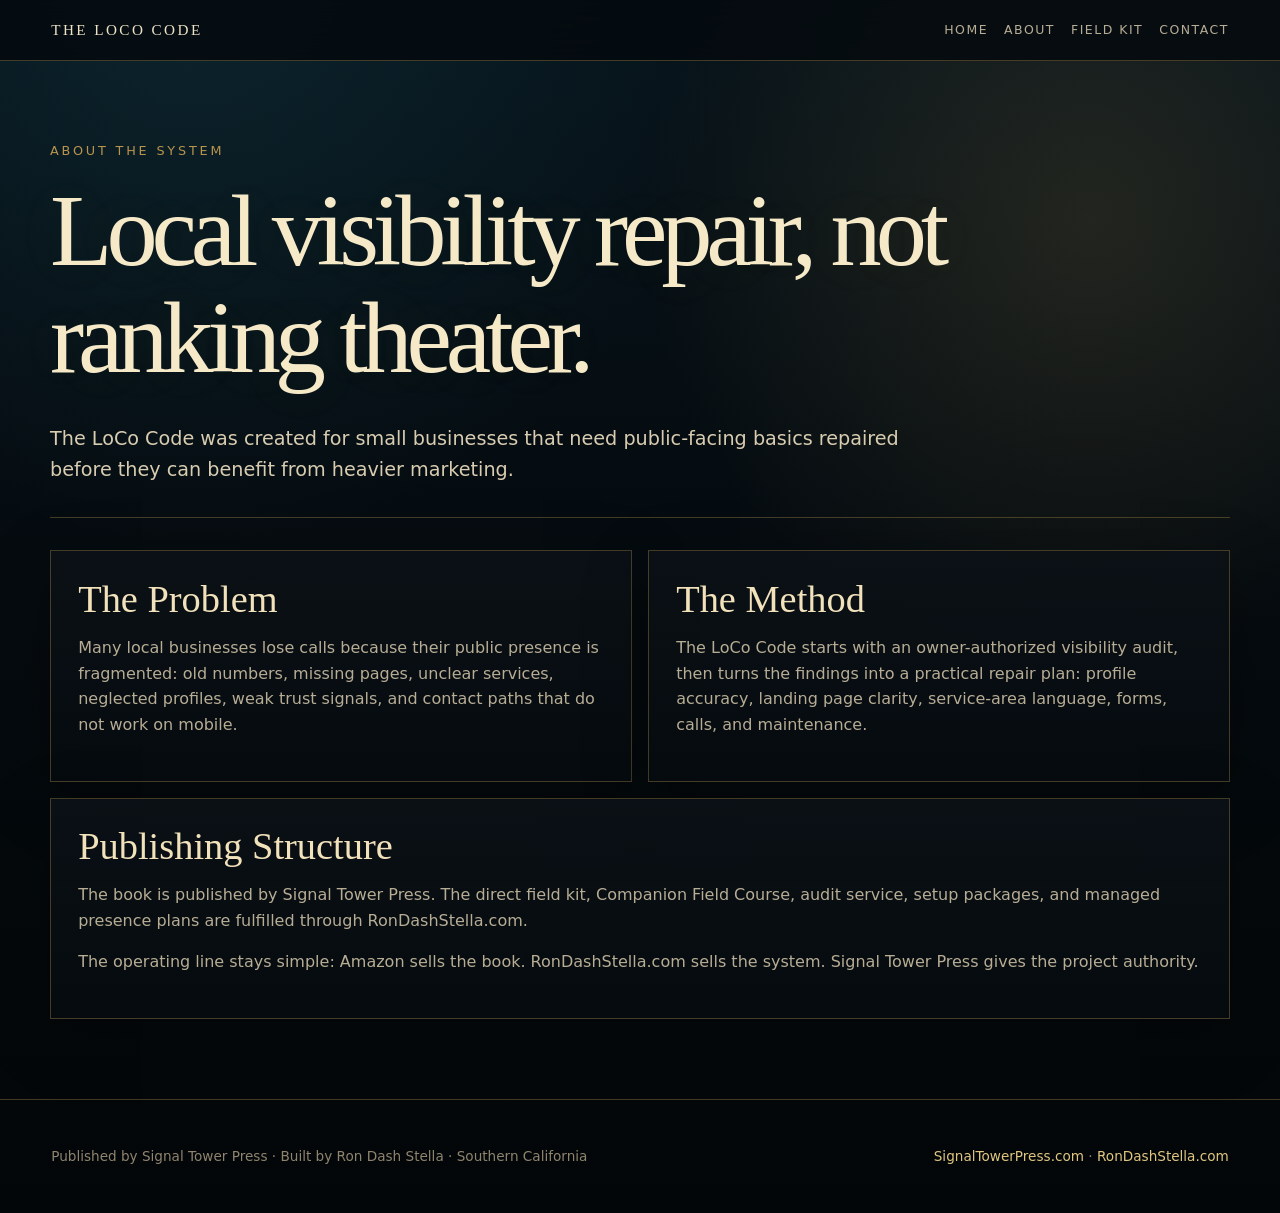
==== about.html @ ce318a89 "Add about page" ====
<!doctype html>
<html lang="en">
<head>
  <meta charset="utf-8">
  <meta name="viewport" content="width=device-width, initial-scale=1">
  <title>About | The LoCo Code</title>
  <meta name="description" content="About The LoCo Code, a local visibility repair system published by Signal Tower Press.">
  <link rel="stylesheet" href="styles.css">
</head>
<body>
  <header class="site-header">
    <a class="brand" href="index.html">The LoCo Code</a>
    <nav aria-label="Primary navigation">
      <a href="index.html">Home</a>
      <a href="about.html">About</a>
      <a href="field-kit.html">Field Kit</a>
      <a href="contact.html">Contact</a>
    </nav>
  </header>

  <main>
    <section class="page-hero">
      <div class="eyebrow">About the system</div>
      <h1>Local visibility repair, not ranking theater.</h1>
      <p class="lede">The LoCo Code was created for small businesses that need public-facing basics repaired before they can benefit from heavier marketing.</p>
    </section>

    <section class="content-grid">
      <article class="content-card">
        <h2>The Problem</h2>
        <p>Many local businesses lose calls because their public presence is fragmented: old numbers, missing pages, unclear services, neglected profiles, weak trust signals, and contact paths that do not work on mobile.</p>
      </article>
      <article class="content-card">
        <h2>The Method</h2>
        <p>The LoCo Code starts with an owner-authorized visibility audit, then turns the findings into a practical repair plan: profile accuracy, landing page clarity, service-area language, forms, calls, and maintenance.</p>
      </article>
      <article class="content-card full">
        <h2>Publishing Structure</h2>
        <p>The book is published by Signal Tower Press. The direct field kit, Companion Field Course, audit service, setup packages, and managed presence plans are fulfilled through RonDashStella.com.</p>
        <p>The operating line stays simple: Amazon sells the book. RonDashStella.com sells the system. Signal Tower Press gives the project authority.</p>
      </article>
    </section>
  </main>

  <footer>
    <p>Published by Signal Tower Press · Built by Ron Dash Stella · Southern California</p>
    <p><a href="https://signaltowerpress.com">SignalTowerPress.com</a> · <a href="https://rondashstella.com">RonDashStella.com</a></p>
  </footer>
</body>
</html>
---- styles.css ----
:root {
  --ink: #050b0f;
  --deep: #081820;
  --panel: #0b1116;
  --brass: #b8944d;
  --gold: #e0c681;
  --paper: #efe4c7;
  --muted: #b7ad95;
  --line: rgba(184, 148, 77, .35);
  --line-soft: rgba(239, 228, 199, .12);
}

* { box-sizing: border-box; }

html { scroll-behavior: smooth; }

body {
  margin: 0;
  color: var(--paper);
  background:
    radial-gradient(circle at 15% 0%, rgba(34, 95, 112, .22), transparent 34rem),
    radial-gradient(circle at 85% 18%, rgba(184, 148, 77, .16), transparent 28rem),
    linear-gradient(180deg, #06131a 0%, var(--ink) 48%, #030608 100%);
  font-family: Inter, ui-sans-serif, system-ui, -apple-system, BlinkMacSystemFont, "Segoe UI", sans-serif;
  line-height: 1.6;
}

a { color: var(--gold); text-decoration: none; }
a:hover { color: #fff2c6; }

.site-header {
  position: sticky;
  top: 0;
  z-index: 10;
  display: flex;
  justify-content: space-between;
  gap: 2rem;
  align-items: center;
  padding: 1.1rem clamp(1.25rem, 4vw, 4rem);
  background: rgba(5, 11, 15, .88);
  border-bottom: 1px solid var(--line);
  backdrop-filter: blur(18px);
}

.brand {
  font-family: Georgia, "Times New Roman", serif;
  letter-spacing: .16em;
  text-transform: uppercase;
  color: var(--paper);
  font-size: .95rem;
}

nav {
  display: flex;
  flex-wrap: wrap;
  justify-content: flex-end;
  gap: 1rem;
}

nav a {
  color: var(--muted);
  font-size: .78rem;
  letter-spacing: .12em;
  text-transform: uppercase;
}

main {
  width: min(1180px, calc(100% - 2rem));
  margin: 0 auto;
}

.hero {
  min-height: 74vh;
  display: grid;
  align-content: center;
  padding: 6rem 0 4rem;
  border-bottom: 1px solid var(--line);
}

.eyebrow {
  color: var(--brass);
  letter-spacing: .22em;
  text-transform: uppercase;
  font-size: .8rem;
  margin-bottom: 1rem;
}

h1, h2, h3 {
  font-family: Georgia, "Times New Roman", serif;
  font-weight: 400;
  line-height: 1.05;
  margin: 0;
}

h1 {
  font-size: clamp(4rem, 12vw, 11rem);
  letter-spacing: -.06em;
  color: #f5e9c8;
  text-shadow: 0 0 60px rgba(224, 198, 129, .08);
}

.subtitle {
  margin: 1rem 0 0;
  color: var(--gold);
  font-family: Georgia, "Times New Roman", serif;
  font-size: clamp(1.5rem, 3vw, 3.1rem);
}

.lede {
  max-width: 850px;
  margin: 2rem 0 0;
  color: #d8ccb1;
  font-size: clamp(1.05rem, 1.5vw, 1.35rem);
}

.actions {
  display: flex;
  flex-wrap: wrap;
  gap: .9rem;
  margin-top: 2.4rem;
}

.button {
  display: inline-flex;
  border: 1px solid var(--line);
  padding: .88rem 1.1rem;
  color: var(--paper);
  letter-spacing: .12em;
  text-transform: uppercase;
  font-size: .74rem;
  background: rgba(11, 17, 22, .72);
}

.button.primary {
  background: linear-gradient(135deg, rgba(184, 148, 77, .28), rgba(224, 198, 129, .12));
  border-color: rgba(224, 198, 129, .65);
}

.panel-grid {
  display: grid;
  grid-template-columns: repeat(3, minmax(0, 1fr));
  gap: 1rem;
  padding: 3rem 0;
}

.panel, .quote-card, .statement, .content-card {
  border: 1px solid var(--line);
  background: linear-gradient(180deg, rgba(11, 17, 22, .88), rgba(5, 11, 15, .76));
  box-shadow: 0 18px 60px rgba(0, 0, 0, .28);
}

.panel {
  padding: 1.6rem;
  min-height: 240px;
}

.panel.featured {
  background:
    radial-gradient(circle at 50% 0%, rgba(184, 148, 77, .18), transparent 18rem),
    linear-gradient(180deg, rgba(14, 24, 30, .96), rgba(5, 11, 15, .82));
}

.panel h2, .split h2, .content-card h2 {
  color: #f2e2bb;
  font-size: clamp(1.8rem, 3vw, 3rem);
}

.panel p, .split p, .content-card p, li {
  color: var(--muted);
}

.statement {
  padding: 1.4rem 1.6rem;
  margin: 0 0 3rem;
  color: var(--paper);
}

.split {
  display: grid;
  grid-template-columns: 1.3fr .7fr;
  gap: 1rem;
  padding: 2rem 0 5rem;
}

.quote-card {
  padding: 1.7rem;
  color: var(--gold);
  font-family: Georgia, "Times New Roman", serif;
  font-size: 1.5rem;
}

.page-hero {
  padding: 5rem 0 2rem;
  border-bottom: 1px solid var(--line);
}

.page-hero h1 {
  font-size: clamp(3.2rem, 8vw, 7rem);
}

.content-grid {
  display: grid;
  grid-template-columns: repeat(2, minmax(0, 1fr));
  gap: 1rem;
  padding: 2rem 0 5rem;
}

.content-card {
  padding: 1.7rem;
}

.full { grid-column: 1 / -1; }

ul { padding-left: 1.2rem; }

footer {
  border-top: 1px solid var(--line);
  padding: 2rem clamp(1.25rem, 4vw, 4rem);
  color: #8f846e;
  font-size: .85rem;
  display: flex;
  flex-wrap: wrap;
  justify-content: space-between;
  gap: 1rem;
}

@media (max-width: 820px) {
  .site-header { align-items: flex-start; flex-direction: column; }
  nav { justify-content: flex-start; }
  .panel-grid, .split, .content-grid { grid-template-columns: 1fr; }
  .hero { min-height: auto; }
}
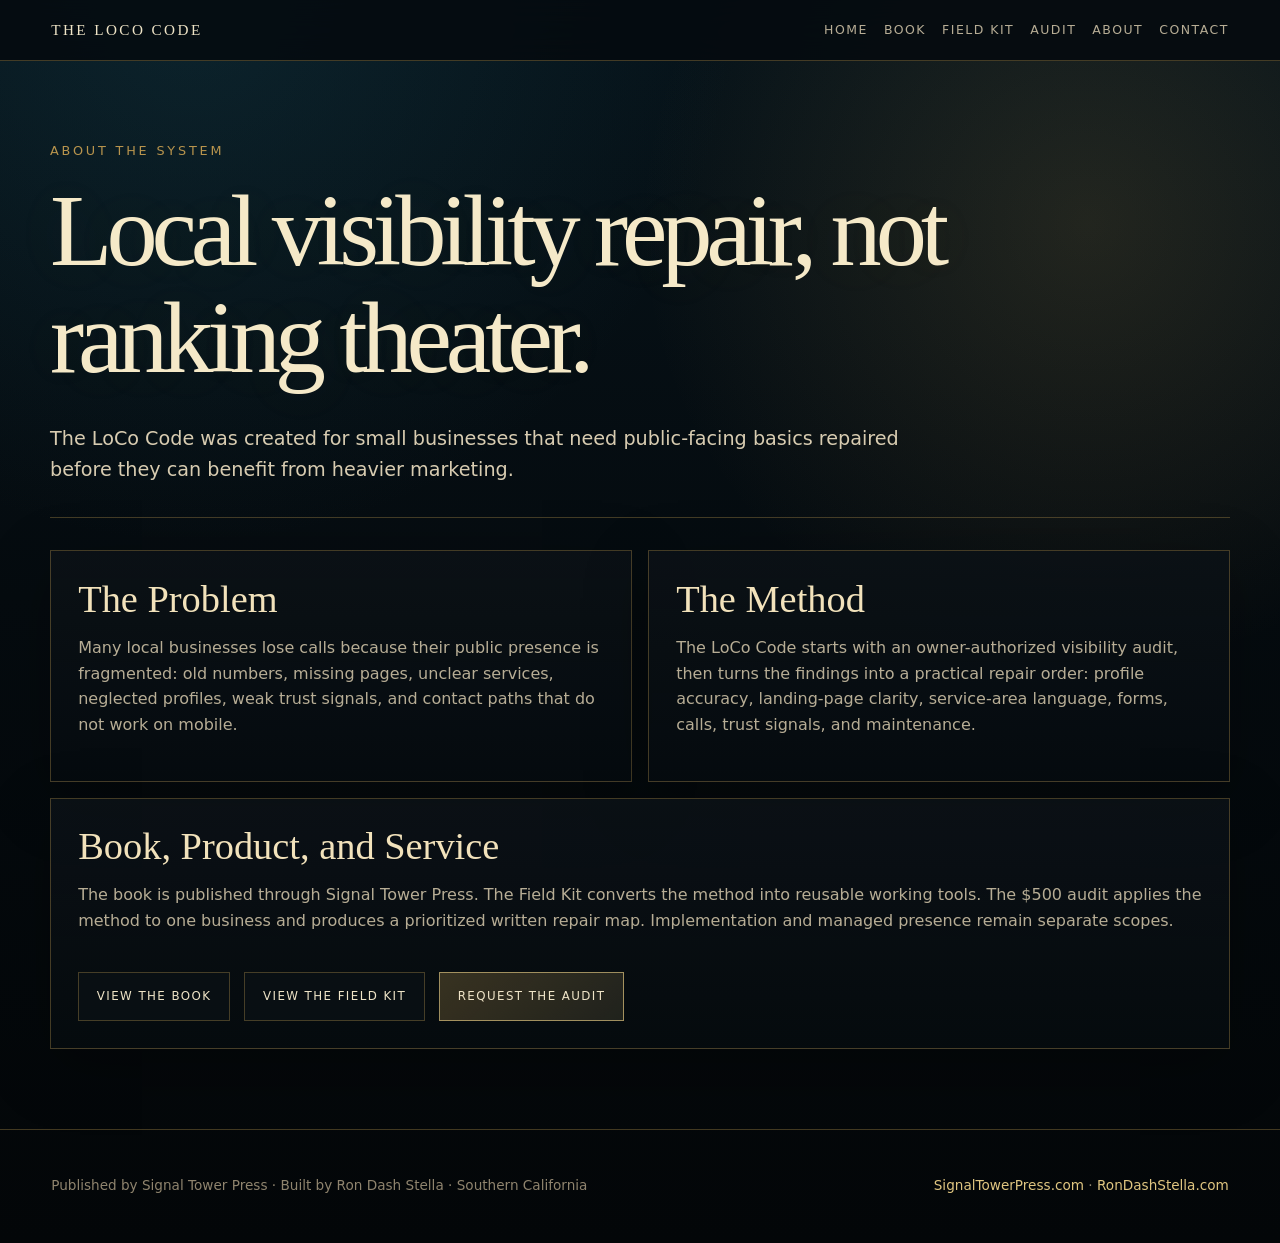
==== commit 4912d62c: "Align LoCo Code about page with book-product-service stack" ====
--- a/about.html
+++ b/about.html
@@ -4,7 +4,7 @@
   <meta charset="utf-8">
   <meta name="viewport" content="width=device-width, initial-scale=1">
   <title>About | The LoCo Code</title>
-  <meta name="description" content="About The LoCo Code, a local visibility repair system published by Signal Tower Press.">
+  <meta name="description" content="About The LoCo Code, a Signal Tower Press book, field system, and owner-authorized local visibility repair service.">
   <link rel="stylesheet" href="styles.css">
 </head>
 <body>
@@ -12,8 +12,10 @@
     <a class="brand" href="index.html">The LoCo Code</a>
     <nav aria-label="Primary navigation">
       <a href="index.html">Home</a>
-      <a href="about.html">About</a>
+      <a href="book.html">Book</a>
       <a href="field-kit.html">Field Kit</a>
+      <a href="audit.html">Audit</a>
+      <a href="about.html" aria-current="page">About</a>
       <a href="contact.html">Contact</a>
     </nav>
   </header>
@@ -32,12 +34,16 @@
       </article>
       <article class="content-card">
         <h2>The Method</h2>
-        <p>The LoCo Code starts with an owner-authorized visibility audit, then turns the findings into a practical repair plan: profile accuracy, landing page clarity, service-area language, forms, calls, and maintenance.</p>
+        <p>The LoCo Code starts with an owner-authorized visibility audit, then turns the findings into a practical repair order: profile accuracy, landing-page clarity, service-area language, forms, calls, trust signals, and maintenance.</p>
       </article>
       <article class="content-card full">
-        <h2>Publishing Structure</h2>
-        <p>The book is published by Signal Tower Press. The direct field kit, Companion Field Course, audit service, setup packages, and managed presence plans are fulfilled through RonDashStella.com.</p>
-        <p>The operating line stays simple: Amazon sells the book. RonDashStella.com sells the system. Signal Tower Press gives the project authority.</p>
+        <h2>Book, Product, and Service</h2>
+        <p>The book is published through Signal Tower Press. The Field Kit converts the method into reusable working tools. The $500 audit applies the method to one business and produces a prioritized written repair map. Implementation and managed presence remain separate scopes.</p>
+        <div class="actions">
+          <a class="button" href="book.html">View the Book</a>
+          <a class="button" href="field-kit.html">View the Field Kit</a>
+          <a class="button primary" href="audit.html">Request the Audit</a>
+        </div>
       </article>
     </section>
   </main>
